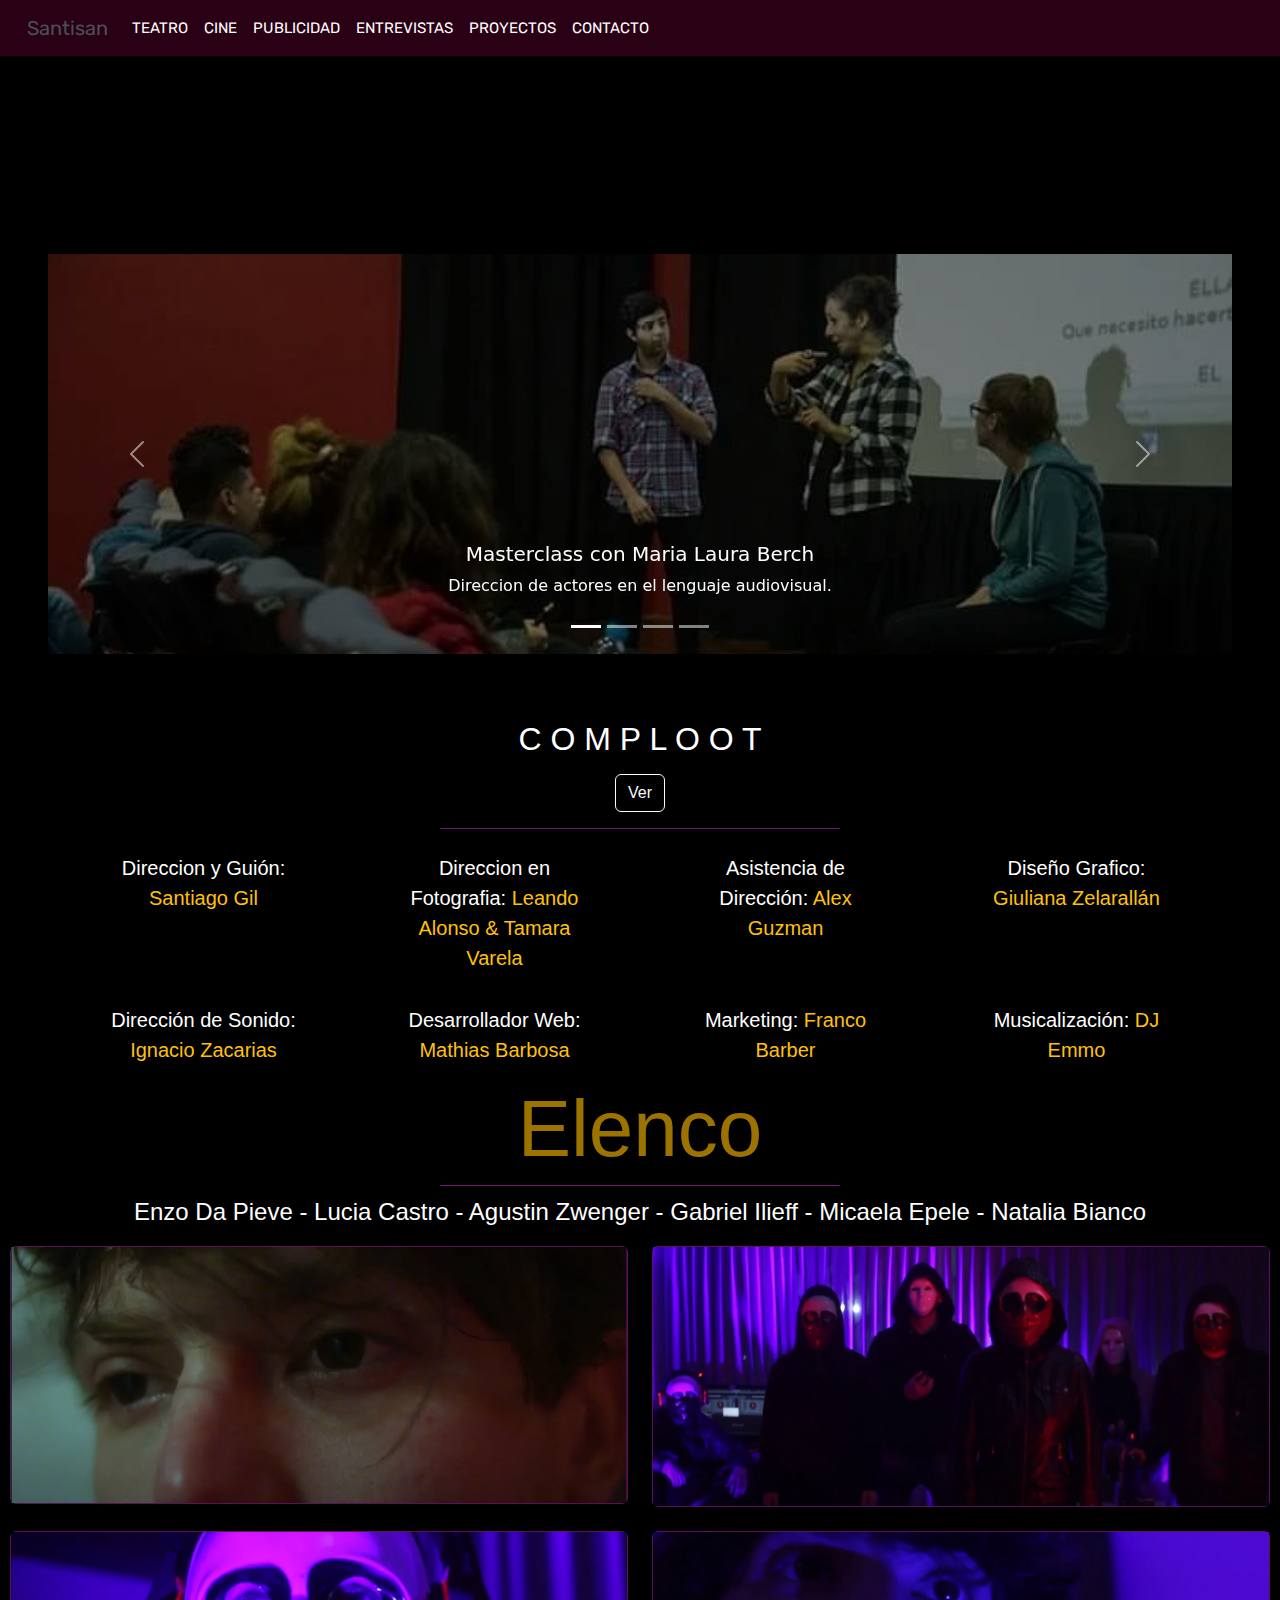
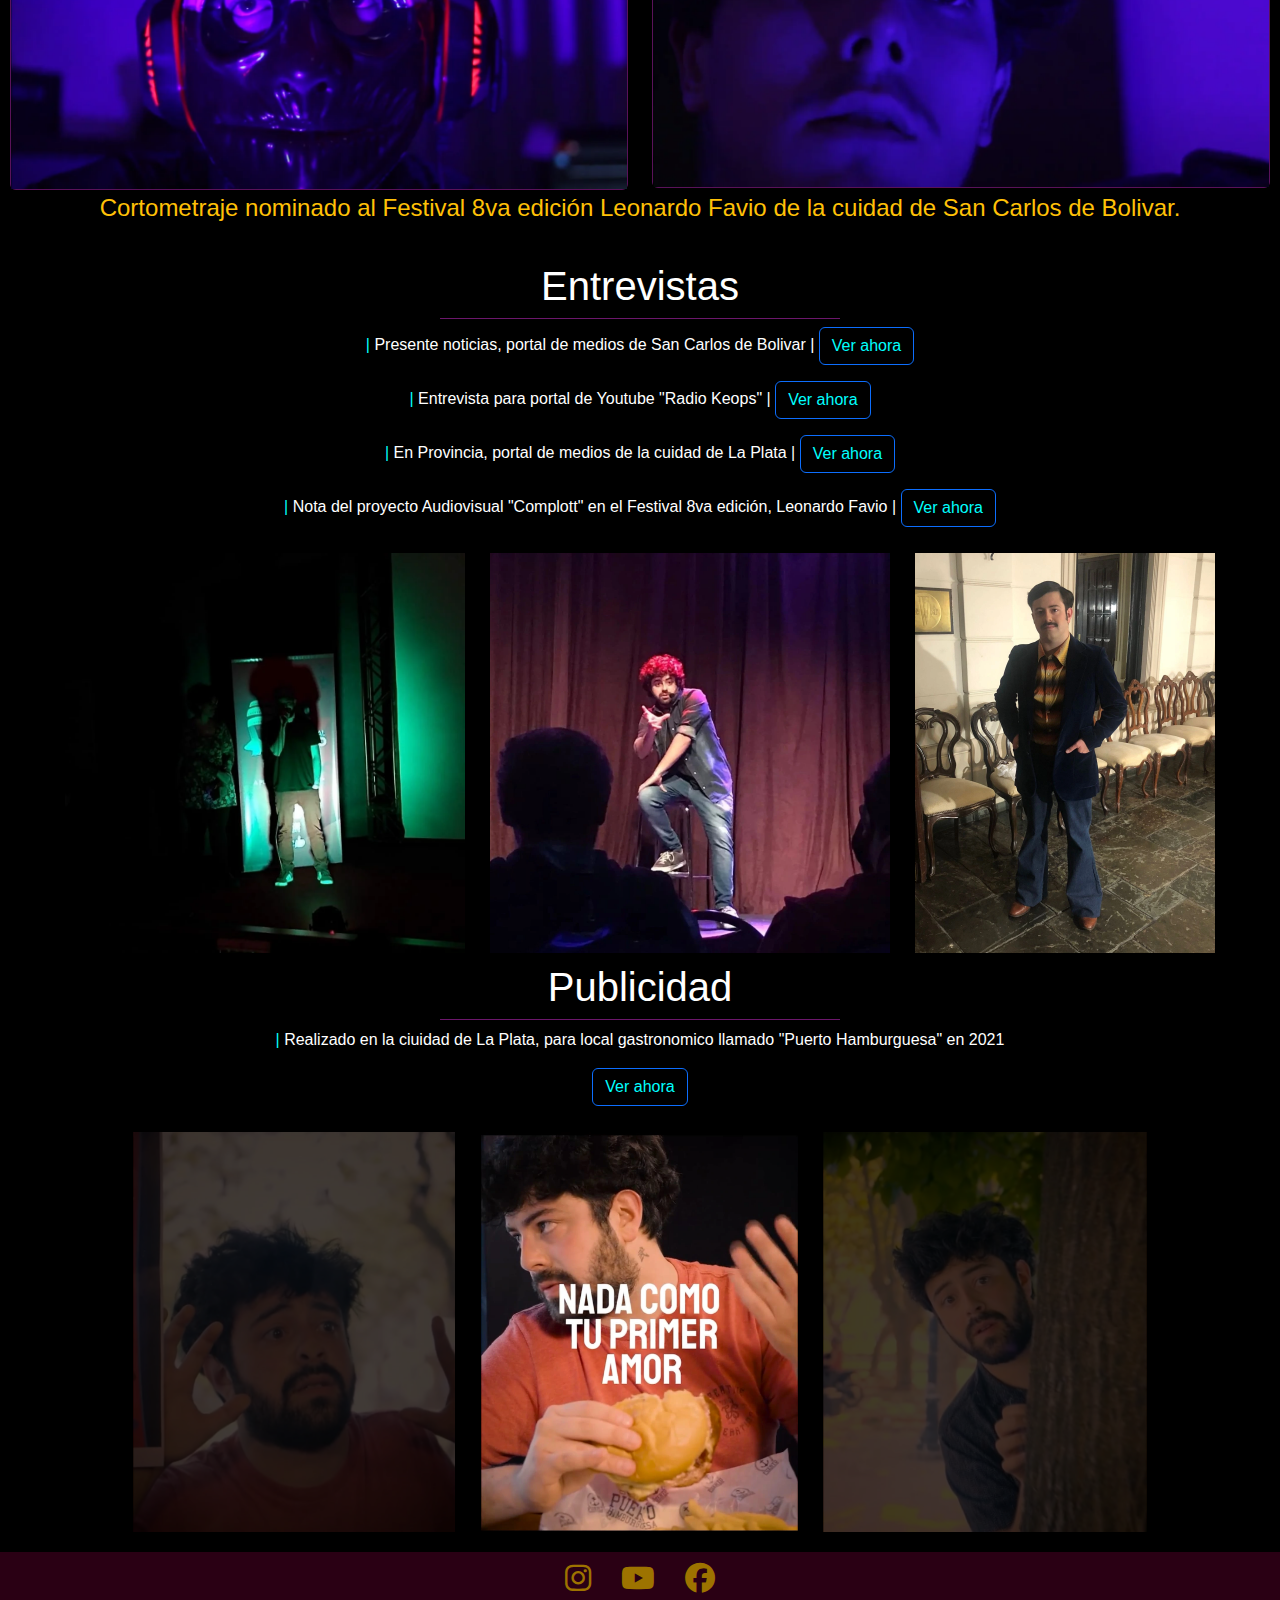
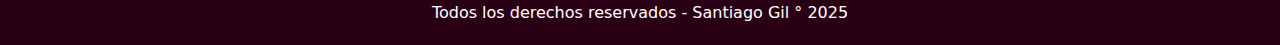
==== index.html @ 76a65729 "completado 7/2" ====
<!doctype html>
<html lang="en">
  <head>
    <meta charset="utf-8">
    <meta name="viewport" content="width=device-width, initial-scale=1">
    <title>Santiago Gil</title>
    <link rel="stylesheet" href="./assets/css/style.css">
    <link rel="icon" href="/assets/imgss/santiicon.webp" type="image/png">
    <link href="https://cdn.jsdelivr.net/npm/bootstrap@5.3.3/dist/css/bootstrap.min.css" rel="stylesheet" integrity="sha384-QWTKZyjpPEjISv5WaRU9OFeRpok6YctnYmDr5pNlyT2bRjXh0JMhjY6hW+ALEwIH" crossorigin="anonymous">
    <script src="https://cdn.jsdelivr.net/npm/bootstrap@5.3.3/dist/js/bootstrap.bundle.min.js" integrity="sha384-YvpcrYf0tY3lHB60NNkmXc5s9fDVZLESaAA55NDzOxhy9GkcIdslK1eN7N6jIeHz" crossorigin="anonymous"></script>
    <link rel="stylesheet" href="https://cdnjs.cloudflare.com/ajax/libs/font-awesome/6.7.2/css/all.min.css" integrity="sha512-Evv84Mr4kqVGRNSgIGL/F/aIDqQb7xQ2vcrdIwxfjThSH8CSR7PBEakCr51Ck+w+/U6swU2Im1vVX0SVk9ABhg==" crossorigin="anonymous" referrerpolicy="no-referrer"/>
  </head>
<body>

<header style="background-color: rgb(42, 0, 20)">
  <nav class="navbar navbar-expand-lg">
    <div class="container-fluid">
      <a class="navbar-brand text-light-emphasis" href="#">Santisan</a>
      <button class="navbar-toggler btn btn-white" type="button" data-bs-toggle="collapse" data-bs-target="#navbarNav" aria-controls="navbarNav" aria-expanded="false" aria-label="Toggle navigation">
        <span class="navbar-toggler-icon"></span>
      </button>
      <div class="collapse navbar-collapse" id="navbarNav">
        <ul class="navbar-nav">
          <li class="nav-item">
            <a class="nav-link active text-white" aria-current="page" href="/pages/teatro.html">TEATRO</a>
          </li>
          <li class="nav-item">
            <a class="nav-link text-white" href="/pages/cine.html">CINE</a>
          </li>
          <li class="nav-item">
            <a class="nav-link text-white" href="#publicidad">PUBLICIDAD</a>
          </li>
          <li class="nav-item">
            <a class="nav-link text-white" href="#entrevistas">ENTREVISTAS</a>
          </li>
          <li class="nav-item">
            <a class="nav-link text-white" href="#proyecto">PROYECTOS</a>
          </li>
          <li class="nav-item">
            <a class="nav-link text-white" href="/pages/contacto.html">CONTACTO</a>
          </li>
        </ul>
      </div>
    </div>
  </nav>
</header>

<main class="bg-black">
  <div class="contenedor">
    <video class="video opacity-50" src="./assets/video/reelproyecto.webm" autoplay muted loop></video>
    </div>

    <section class="p-5">
      <div id="carouselExampleCaptions" class="carousel slide">
          <div class="carousel-indicators">
            <button type="button" data-bs-target="#carouselExampleCaptions" data-bs-slide-to="0" class="active" aria-current="true" aria-label="Slide 1"></button>
            <button type="button" data-bs-target="#carouselExampleCaptions" data-bs-slide-to="1" aria-label="Slide 2"></button>
            <button type="button" data-bs-target="#carouselExampleCaptions" data-bs-slide-to="2" aria-label="Slide 3"></button>
            <button type="button" data-bs-target="#carouselExampleCaptions" data-bs-slide-to="3" aria-label="Slide 4"></button>
          </div>
          <div class="carousel-inner">
            <div class="carousel-item active">
              <img src="./assets/imgss/direccion de actores.webp" class="mx-auto d-block w-100 opacity-50 imgtop2 imgindex">
              <div class="carousel-caption d-none d-md-block">
                <h5>Masterclass con Maria Laura Berch</h5>
                <p>Direccion de actores en el lenguaje audiovisual.</p>
              </div>
            </div>
            <div class="carousel-item">
              <img src="./assets/imgss/formacion2.webp" class="mx-auto d-block w-100 imgindex">
              <div class="carousel-caption d-none d-md-block">
                <h5>SONATA</h5>
                <p>Cortometraje realizado para la Universidad Nacional de La Plata.</p>
              </div>
            </div>
            <div class="carousel-item">
              <img src="./assets/imgss/formacion.webp" class="mx-auto d-block w-100 opacity-50 imgtop imgindex">
              <div class="carousel-caption d-none d-md-block">
                <h5>Escuela de Teatro - ETLP</h5>
                <p>Finalizacion de la tecnicatura superion en actuación.</p>
              </div>
            </div>
            <div class="carousel-item">
              <img src="./assets/imgss/Preparing.webp" class="mx-auto d-block w-100 opacity-50 imgtop2 imgindex">
              <div class="carousel-caption d-none d-md-block">
                <h5>UNLP</h5>
                <p>Cortometraje para tesis universitaria.</p>
              </div>
            </div>
          </div>
          <button class="carousel-control-prev" type="button" data-bs-target="#carouselExampleCaptions" data-bs-slide="prev">
            <span class="carousel-control-prev-icon" aria-hidden="true"></span>
            <span class="visually-hidden">Previous</span>
          </button>
          <button class="carousel-control-next" type="button" data-bs-target="#carouselExampleCaptions" data-bs-slide="next">
            <span class="carousel-control-next-icon" aria-hidden="true"></span>
            <span class="visually-hidden">Next</span>
          </button>
        </div>
  </section>

    <section class="momentt">
      <h3 id="proyecto">C O M P L O O T</h3>
      <a href="https://www.youtube.com/watch?v=eDG_pBfa4EA" class="btn btn-outline-light mb-3" role="button" target="_blank">Ver</a>
      <div class="mx-auto p-1" style="width: 400px; border-top: 1px solid rgb(108, 23, 108);"></div>
      <div class="container overflow-hidden text-center">
        <div class="row gx-5">
          <div class="col">
            <div class="p-3 fs-5">Direccion y Guión: <span class="style: text-warning">Santiago Gil</span></div>
          </div>
          <div class="col">
            <div class="p-3 fs-5">Direccion en Fotografia: <span class="style: text-warning">Leando Alonso & Tamara Varela</span></div>
          </div>
          <div class="col">
            <div class="p-3 fs-5">Asistencia de Dirección: <span class="style: text-warning">Alex Guzman</span></div>
          </div>
          <div class="col">
            <div class="p-3 fs-5">Diseño Grafico: <span class="style: text-warning">Giuliana Zelarallán</span></div>
          </div>
        </div>

        <div class="row gx-5">
          <div class="col">
            <div class="p-3 fs-5">Dirección de Sonido: <span class="style: text-warning">Ignacio Zacarias</span></div>
          </div>
          <div class="col">
            <div class="p-3 fs-5">Desarrollador Web: <span class="style: text-warning">Mathias Barbosa</span></div>
          </div>
          <div class="col">
            <div class="p-3 fs-5">Marketing: <span class="style: text-warning">Franco Barber</span></div>
          </div>
          <div class="col">
            <div class="p-3 fs-5">Musicalización: <span class="style: text-warning">DJ Emmo </span></div>
          </div>
        </div>
      </div>

      <h2>Elenco</h2>
      <div class="mx-auto p-1" style="width: 400px; border-top: 1px solid rgb(108, 23, 108);"></div>
      <p class="fs-4">
      Enzo Da Pieve - Lucia Castro - Agustin Zwenger - Gabriel Ilieff - Micaela Epele - Natalia Bianco
      </p>
      <div class="row row-cols-1 row-cols-md-2 g-4">
        <div class="col">
          <div class="card" style="background-color:rgb(108, 23, 108)">
            <img src="./assets/imgss/COMPLOT 3.webp" class="w-100" alt="...">
          </div>
        </div>
        <div class="col">
          <div class="card" style="background-color:rgb(108, 23, 108)">
            <img src="./assets/imgss/COMPLOT 7.webp" class="w-100" alt="...">
          </div>
        </div>
        <div class="col">
          <div class="card" style="background-color: rgb(108, 23, 108)">
            <img src="./assets/imgss/COMPLOT 5.webp" class="w-100" alt="...">
          </div>
        </div>
        <div class="col">
          <div class="card" style="background-color: rgb(108, 23, 108);">
            <img src="./assets/imgss/COMPLOT 6.webp" class="w-100" alt="...">
            </div>
          </div>
        </div>
        <p class="fs-4 text-warning">Cortometraje nominado al Festival 8va edición Leonardo Favio de la cuidad de San Carlos de Bolivar.</p>
    </section>
        
    <section class="momentt">
      <div class="contenfin">  
      <h3 id="entrevistas" class="fs-1">Entrevistas</h3>

      <div class="mx-auto p-1" style="width: 400px; border-top: 1px solid rgb(108, 23, 108);"></div>

      <p class="fs-6"> <span style="color: aqua">|</span> Presente noticias, portal de medios de San Carlos de Bolivar | <a href="https://www.presentenoticias.com/noticias/2022/05/20/5949-el-actor-bolivarense-santiago-gil-se-presento-en-uno-de-los-clasicos-teatros-portenos-fue-una-experiencia-linda-y-distinta" target="_blank" class="btn btn-outline-primary" style="color: aqua;">Ver ahora</a></p>
      
      <p class="fs-6"> <span style="color: aqua">|</span> Entrevista para portal de Youtube "Radio Keops" | <a href="https://www.youtube.com/watch?v=uDC9zWzVBjA" target="_blank" class="btn btn-outline-primary" style="color: aqua;">Ver ahora</a></p>
      
      <p class="fs-6"><span style="color: aqua">|</span> En Provincia, portal de medios de la cuidad de La Plata | <a href="https://enprovincia.com.ar/santiago-gil-de-bolivar-a-la-calle-corrientes/" target="_blank" class="btn btn-outline-primary" style="color: aqua;">Ver ahora</a></p>

      <p class="fs-6"><span style="color: aqua">|</span> Nota del proyecto Audiovisual "Complott" en el Festival 8va edición, Leonardo Favio | <a href="https://www.bolivar.gob.ar/novedades/421-llega-la-8-edicin-del-festival-de-ci.html" target="_blank" class="btn btn-outline-primary" style="color: aqua;">Ver ahora</a></p>

        <div class="imgfin">
          <img src="./assets/imgss/Complott I.webp" class="prensa1" alt="Festival Leonardo Favio">
          <img src="./assets/imgss/prensa.webp" class="prensa1" alt="Entrevista">
          <img src="./assets/imgss/1 ÉPOCA.webp" class="prensa1" alt="">
        </div>
      </div>
      

      <div class="contenfin">
      <h3 id="publicidad" class="fs-1">Publicidad</h3>
      <div class="mx-auto p-1" style="width: 400px; border-top: 1px solid rgb(108, 23, 108);"></div>
      <p class="fs-6"><span style="color: aqua;">|</span> Realizado en la ciuidad de La Plata, para local gastronomico llamado "Puerto Hamburguesa" en 2021</p> <a href="https://www.instagram.com/p/CV52yhLLv5W/?igsh=c3ZmMjdtcTBsdjY3" target="_blank" class="btn btn-outline-primary mb-3" style="color: aqua;">Ver ahora</a>

      <div class="imgfin">
      <img src="./assets/imgss/puertohamburguesa2.webp" class="puerto1 opacity-25" alt="Puerto hamburguesa">
      <img src="./assets/imgss/puertohamburguesa.webp" class="puerto1" alt="Puerto hamburguesa">
      <img src="./assets/imgss/puertohamburguesa3.webp" class="puerto1 opacity-25" alt="Puerto hamburguesa">
      </div>
    </div>
    </section>
</main>

<footer>
  <div class="text-center p-1" style="background-color: rgb(42, 0, 20)">
    <div class="social_media d-flex justify-content-center">
      <a href="http://www.instagram.com/soysantisan" target="_blank" title="Instagram">
      <i class="fa-brands fa-instagram"></i>
    </a>
    
    <a href="https://www.youtube.com/@soysantisan" target="_blank" title="Youtube">
      <i class="fa-brands fa-youtube"></i>
    </a>
        
    <a href="https://web.facebook.com/profile.php?id=61557967994760" target="_blank" title="Facebook">
      <i class="fa-brands fa-facebook"></i>
    </a>
  </div>
  <p style="color: white;">Todos los derechos reservados - Santiago Gil ° 2025</p>
</div>
</footer>

</body>
</html>
---- assets/css/style.css ----
@import url('https://fonts.googleapis.com/css2?family=Rubik:ital,wght@0,300..900;1,300..900&display=swap" rel="stylesheet');

* {
    padding: 0;
    margin: 0;
}

nav {
    font-family: rubik;
    font-size: 15px;
    justify-content: center;
    padding: 50px;
    margin: 0 15px;
}

@media screen and (min-width:768px) {
    .imgcarouselcine {
        height: 600px; object-fit: cover;
    }
}

@media screen and (max-width:768px) {
    #cine {
        font-size: 25px;
    }    
}

header a:hover {
    background-color: rgb(157, 115, 0);
}

.contenedor {
    display: flex;
    justify-content: center;
    align-items: center;
}

.video {
    width: 100%;
}

.container_text {
    font-size: 12px;
    color: wheat;
    text-align: center;
}

.carousel-img-teatro img {
    filter: brightness(50%);
    height: 500px;
    object-fit: cover;
}

.carousel-img-teatro img:hover {
    filter: grayscale(100%);
}

.imgindex {
    height: 400px;
    width: auto;
    object-fit: cover;
}

.carousel-lut img {
    filter: brightness(50%);
    height: 300px;
    object-fit: cover;
}

.carousel-lut img:hover {
    filter: grayscale(100%);
}

.momentt {
    color: white;
    text-align: center;
    padding: 10px;
    font-size: 1.5rem;
    font-family: 'Gill Sans', 'Gill Sans MT', Calibri, 'Trebuchet MS', sans-serif;
}

.momentt > h2 {
    font-size: 5rem;
    color: rgb(157, 115, 0);
}

.momentt > h3 {
    font-size: 2rem;
    padding: 0.5rem;
}

.imgteatro {
    display: flex;
    justify-content: space-evenly;
    height: 450px;
}

.imgcine {
    height: 250px;
}

nav > a {
    text-decoration: none;
    color: white;
    font-size: 1.5rem;
    display: flex;
    justify-content: center;
    text-align: center;
}

.imglisistrata > img {
    width: 600px;
}

.amyb {
    object-position: center;
}

.amyb2 {
    object-position: bottom;
}

.imgtop {
    object-position: top;
}

.imgtop2 {
    object-position: 30% 30%;
}

.contenedor-imagen {
    position: relative;
}

.texto {
    position: absolute;
    top: 50%;
    left: 50%;
    transform: translate(-50%, -50%);
    color: white;
    font-size: 24px;
    font-weight: bold;
}

.focus:focus {
    background-color: yellow;
}

.social_media > a {
    font-size: 30px;
    text-decoration: none;
    color:rgb(157, 115, 0);
    margin: 0 15px;
}

.social_media a:hover {
    transform: scale(1.5);
    filter: brightness(1.2);
}

input, label, textarea {
    width: 100%;
    border-radius: 4px;
    text-align: start;
    margin-top: 20px;
}

.contenfin {
    font-size: 20px;
    font-family:sans-serif;
}

.imgfin img {
    margin: 10px;
    height: 400px;
    transition: transform 0.7s ease, filter 0.7s ease;
}

.prensa1:hover {
    transform: scale(1.1);
    filter: brightness(1.2);
}

.puerto1:hover {
    transform: scale(1.1);
    filter: brightness(1.2);
}

.formulario {
    width: 50%;
    margin: auto;
}
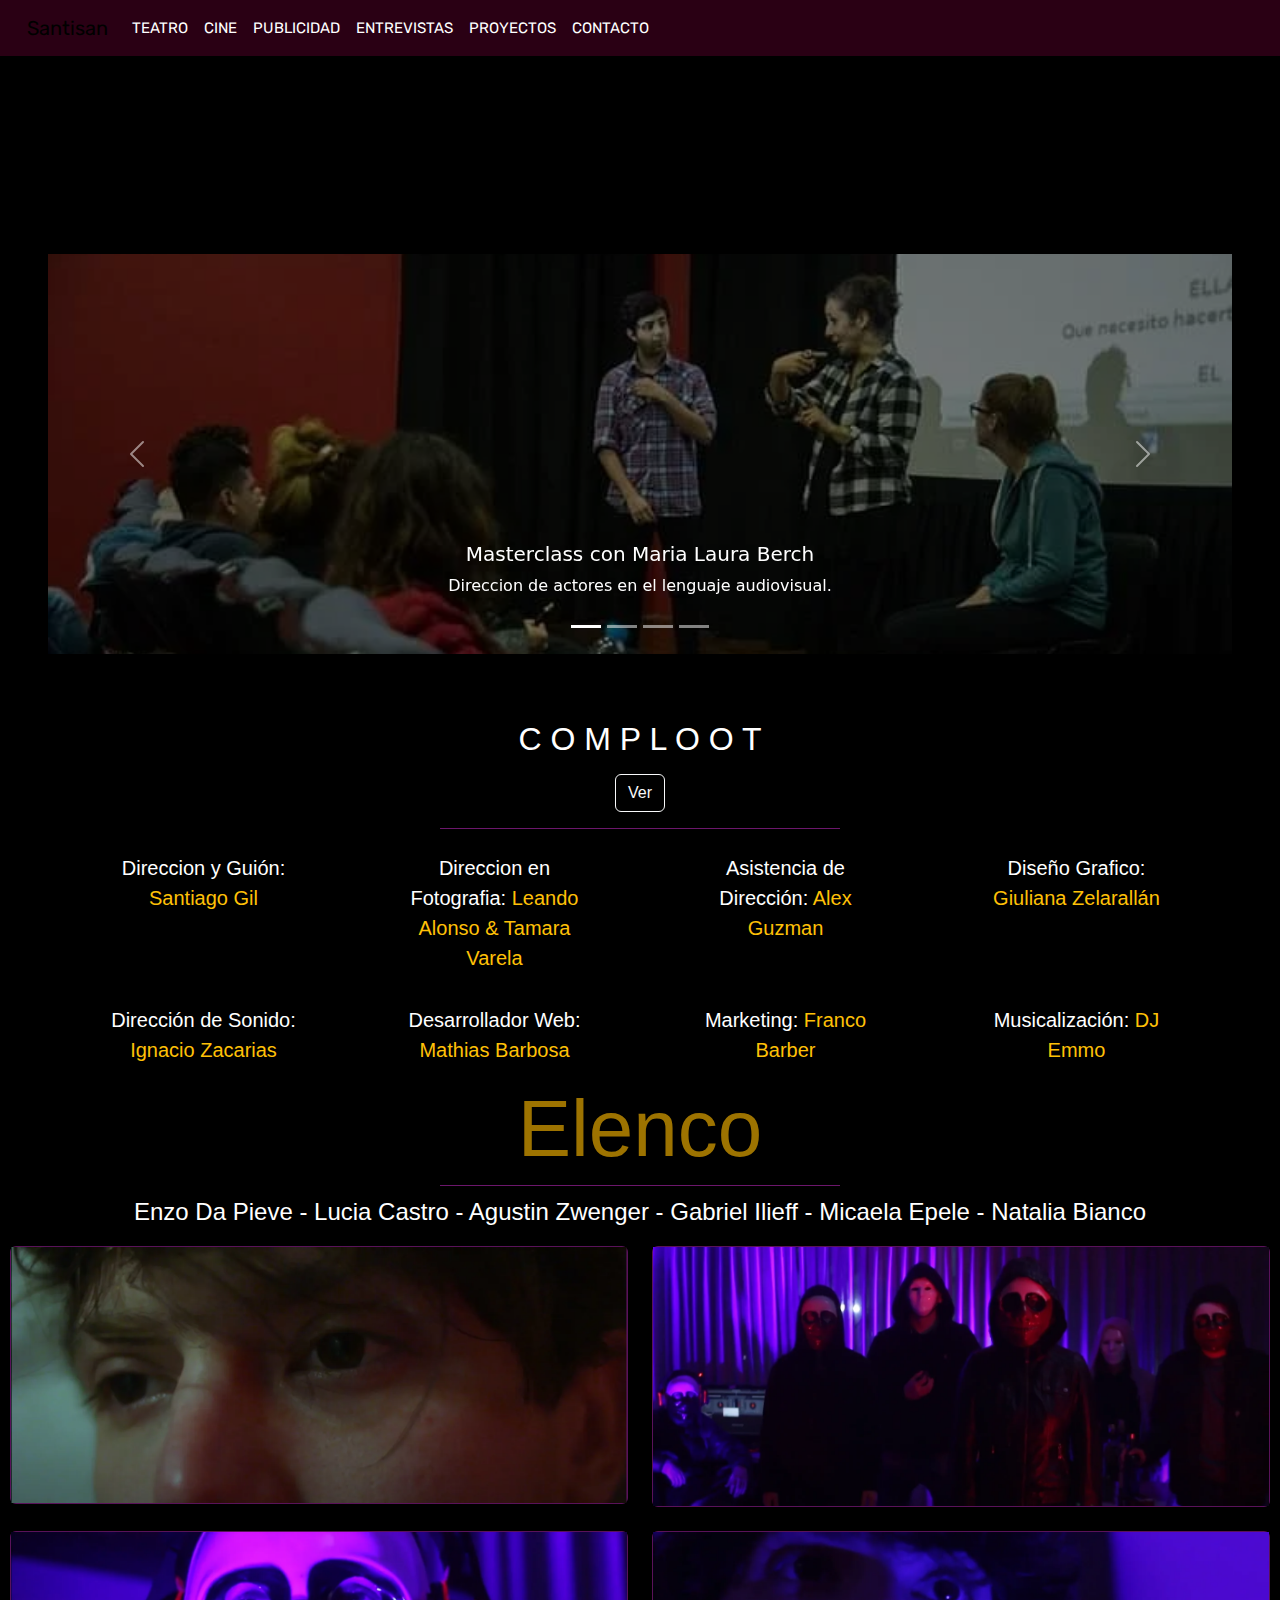
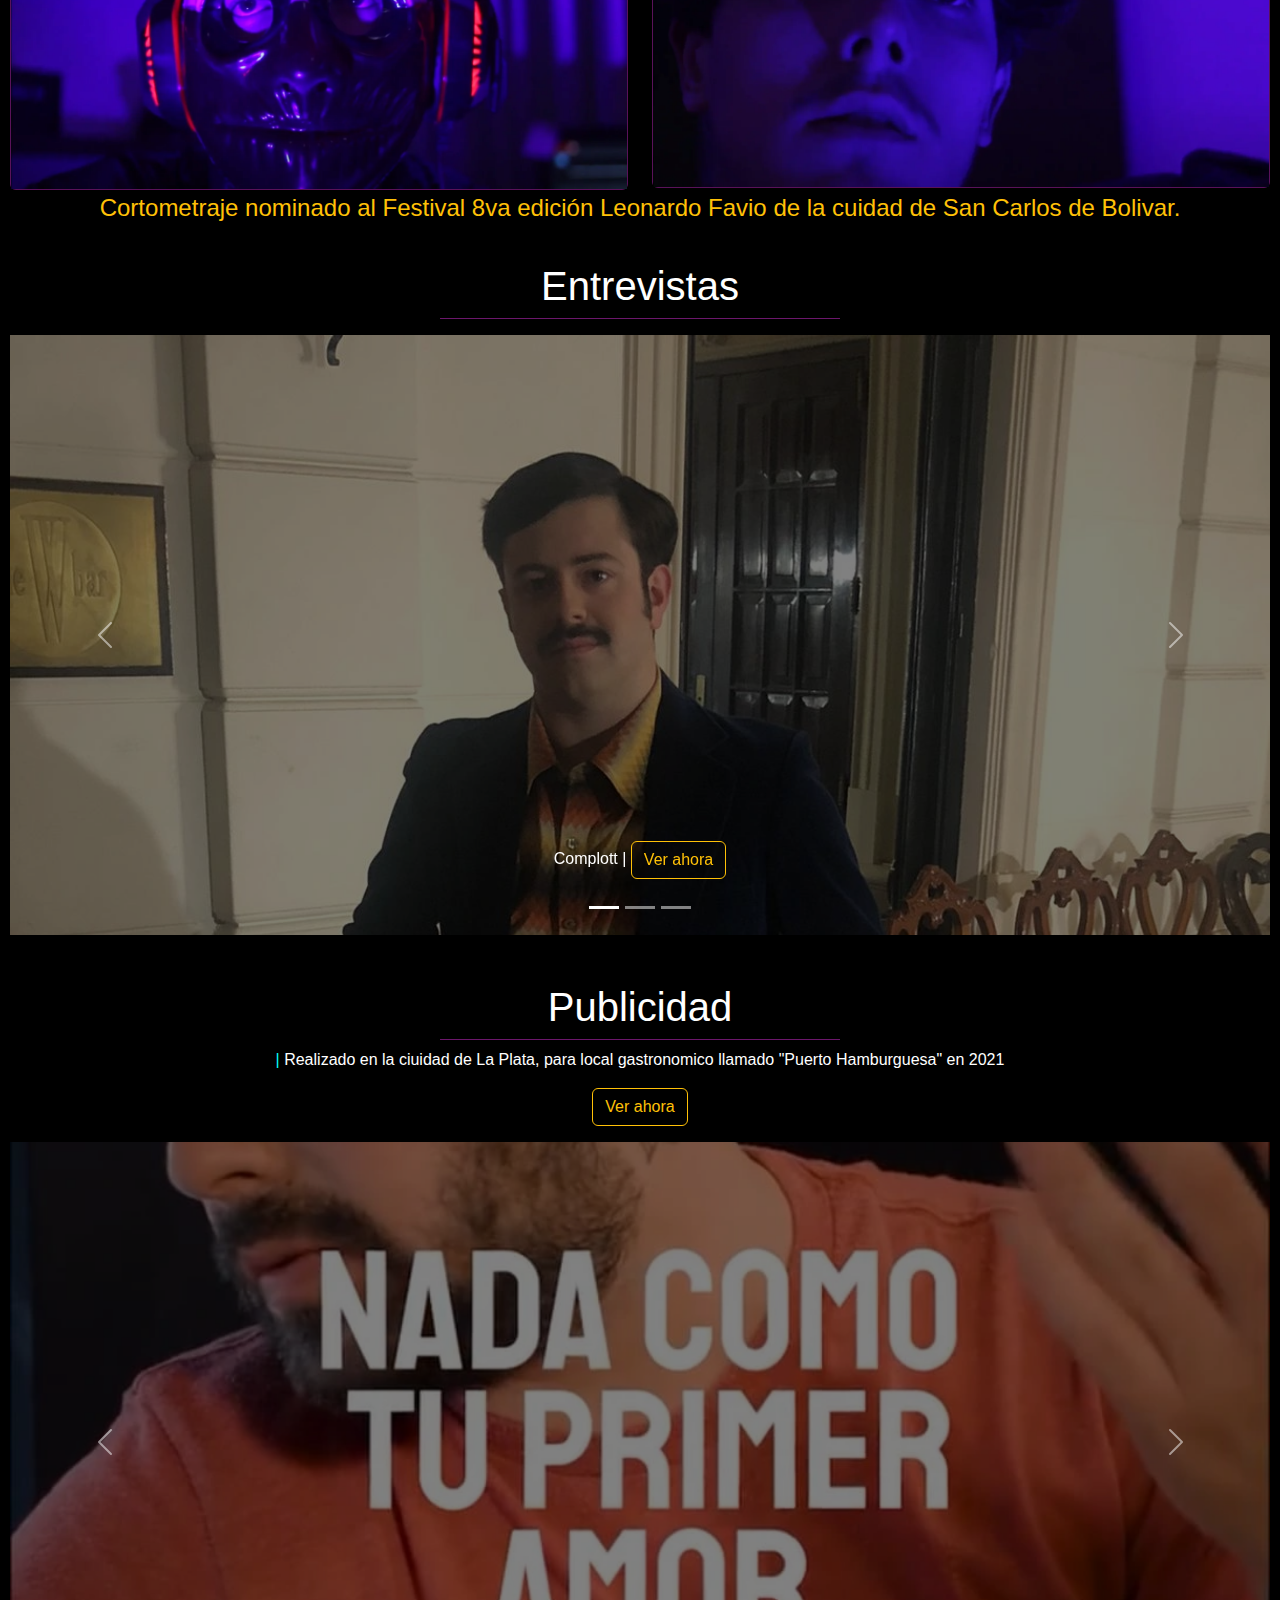
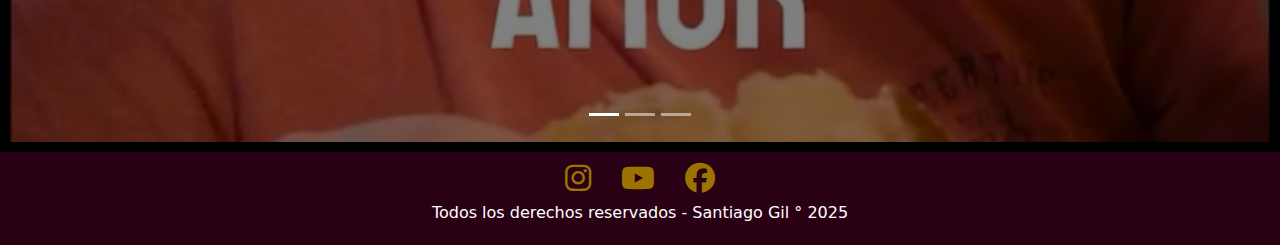
==== commit 4e23f1e0: "guardado 9/2" ====
--- a/index.html
+++ b/index.html
@@ -5,7 +5,7 @@
     <meta name="viewport" content="width=device-width, initial-scale=1">
     <title>Santiago Gil</title>
     <link rel="stylesheet" href="./assets/css/style.css">
-    <link rel="icon" href="/assets/imgss/santiicon.webp" type="image/png">
+    <link rel="icon" href="/assets/imgss/santiicon.webp" type="image/webm">
     <link href="https://cdn.jsdelivr.net/npm/bootstrap@5.3.3/dist/css/bootstrap.min.css" rel="stylesheet" integrity="sha384-QWTKZyjpPEjISv5WaRU9OFeRpok6YctnYmDr5pNlyT2bRjXh0JMhjY6hW+ALEwIH" crossorigin="anonymous">
     <script src="https://cdn.jsdelivr.net/npm/bootstrap@5.3.3/dist/js/bootstrap.bundle.min.js" integrity="sha384-YvpcrYf0tY3lHB60NNkmXc5s9fDVZLESaAA55NDzOxhy9GkcIdslK1eN7N6jIeHz" crossorigin="anonymous"></script>
     <link rel="stylesheet" href="https://cdnjs.cloudflare.com/ajax/libs/font-awesome/6.7.2/css/all.min.css" integrity="sha512-Evv84Mr4kqVGRNSgIGL/F/aIDqQb7xQ2vcrdIwxfjThSH8CSR7PBEakCr51Ck+w+/U6swU2Im1vVX0SVk9ABhg==" crossorigin="anonymous" referrerpolicy="no-referrer"/>
@@ -15,17 +15,17 @@
 <header style="background-color: rgb(42, 0, 20)">
   <nav class="navbar navbar-expand-lg">
     <div class="container-fluid">
-      <a class="navbar-brand text-light-emphasis" href="#">Santisan</a>
-      <button class="navbar-toggler btn btn-white" type="button" data-bs-toggle="collapse" data-bs-target="#navbarNav" aria-controls="navbarNav" aria-expanded="false" aria-label="Toggle navigation">
+      <a class="navbar-brand" href="#">Santisan</a>
+      <button class="navbar-toggler" type="button" data-bs-toggle="collapse" data-bs-target="#navbarNav" aria-controls="navbarNav" aria-expanded="false" aria-label="Toggle navigation">
         <span class="navbar-toggler-icon"></span>
       </button>
       <div class="collapse navbar-collapse" id="navbarNav">
         <ul class="navbar-nav">
           <li class="nav-item">
-            <a class="nav-link active text-white" aria-current="page" href="/pages/teatro.html">TEATRO</a>
-          </li>
-          <li class="nav-item">
-            <a class="nav-link text-white" href="/pages/cine.html">CINE</a>
+            <a class="nav-link active text-white" aria-current="page" href="./pages/teatro.html">TEATRO</a>
+          </li>
+          <li class="nav-item">
+            <a class="nav-link text-white" href="./pages/cine.html">CINE</a>
           </li>
           <li class="nav-item">
             <a class="nav-link text-white" href="#publicidad">PUBLICIDAD</a>
@@ -37,7 +37,7 @@
             <a class="nav-link text-white" href="#proyecto">PROYECTOS</a>
           </li>
           <li class="nav-item">
-            <a class="nav-link text-white" href="/pages/contacto.html">CONTACTO</a>
+            <a class="nav-link text-white" href="./pages/contacto.html">CONTACTO</a>
           </li>
         </ul>
       </div>
@@ -61,28 +61,28 @@
           <div class="carousel-inner">
             <div class="carousel-item active">
               <img src="./assets/imgss/direccion de actores.webp" class="mx-auto d-block w-100 opacity-50 imgtop2 imgindex">
-              <div class="carousel-caption d-none d-md-block">
+              <div class="carousel-caption">
                 <h5>Masterclass con Maria Laura Berch</h5>
                 <p>Direccion de actores en el lenguaje audiovisual.</p>
               </div>
             </div>
             <div class="carousel-item">
               <img src="./assets/imgss/formacion2.webp" class="mx-auto d-block w-100 imgindex">
-              <div class="carousel-caption d-none d-md-block">
+              <div class="carousel-caption">
                 <h5>SONATA</h5>
                 <p>Cortometraje realizado para la Universidad Nacional de La Plata.</p>
               </div>
             </div>
             <div class="carousel-item">
               <img src="./assets/imgss/formacion.webp" class="mx-auto d-block w-100 opacity-50 imgtop imgindex">
-              <div class="carousel-caption d-none d-md-block">
+              <div class="carousel-caption">
                 <h5>Escuela de Teatro - ETLP</h5>
                 <p>Finalizacion de la tecnicatura superion en actuación.</p>
               </div>
             </div>
             <div class="carousel-item">
               <img src="./assets/imgss/Preparing.webp" class="mx-auto d-block w-100 opacity-50 imgtop2 imgindex">
-              <div class="carousel-caption d-none d-md-block">
+              <div class="carousel-caption">
                 <h5>UNLP</h5>
                 <p>Cortometraje para tesis universitaria.</p>
               </div>
@@ -169,36 +169,78 @@
       <div class="contenfin">  
       <h3 id="entrevistas" class="fs-1">Entrevistas</h3>
 
+      <div class="mx-auto p-2" style="width: 400px; border-top: 1px solid rgb(108, 23, 108);"></div>
+
+      <div id="carouselExampleCaptionscuatro" class="carousel slide">
+        <div class="carousel-indicators">
+            <button type="button" data-bs-target="#carouselExampleCaptionscuatro" data-bs-slide-to="0" class="active" aria-current="true" aria-label="Slide 1"></button>
+            <button type="button" data-bs-target="#carouselExampleCaptionscuatro" data-bs-slide-to="1" aria-label="Slide 2"></button>
+            <button type="button" data-bs-target="#carouselExampleCaptionscuatro" data-bs-slide-to="2" aria-label="Slide 3"></button>
+          </div>
+          <div class="carousel-inner">
+            <div class="carousel-item active">
+              <img src="./assets/imgss/1 ÉPOCA.webp" class="d-block w-100 imgtop opacity-50 imginicio" alt="...">
+              <div class="carousel-caption">
+                <p class="fs-6">Complott | <a href="https://www.bolivar.gob.ar/novedades/421-llega-la-8-edicin-del-festival-de-ci.html" target="_blank" class="btn btn-outline-warning">Ver ahora</a></p>
+              </div>
+            </div>
+            <div class="carousel-item">
+              <img src="./assets/imgss/prensa.webp" class="d-block w-100 opacity-50 imginicio" alt="...">
+              <div class="carousel-caption">
+                <p class="fs-6">Presente noticias | <a href="https://www.presentenoticias.com/noticias/2022/05/20/5949-el-actor-bolivarense-santiago-gil-se-presento-en-uno-de-los-clasicos-teatros-portenos-fue-una-experiencia-linda-y-distinta" target="_blank" class="btn btn-outline-warning">Ver ahora</a></p>
+              </div>
+            </div>
+            <div class="carousel-item">
+              <img src="./assets/imgss/Complott I.webp" class="d-block w-100 opacity-50 imginicio" alt="...">
+              <div class="carousel-caption">
+                <p class="fs-6">En Provincia | <a href="https://enprovincia.com.ar/santiago-gil-de-bolivar-a-la-calle-corrientes/" target="_blank" class="btn btn-outline-warning">Ver ahora</a></p>
+              </div>
+            </div>
+          </div>
+          <button class="carousel-control-prev" type="button" data-bs-target="#carouselExampleCaptionscuatro" data-bs-slide="prev">
+            <span class="carousel-control-prev-icon" aria-hidden="true"></span>
+            <span class="visually-hidden">Previous</span>
+          </button>
+          <button class="carousel-control-next" type="button" data-bs-target="#carouselExampleCaptionscuatro" data-bs-slide="next">
+            <span class="carousel-control-next-icon" aria-hidden="true"></span>
+            <span class="visually-hidden">Next</span>
+          </button>
+    </div>
+
+      
+      <div class="contenfin">
+      <h3 id="publicidad" class="fs-1 mt-5">Publicidad</h3>
       <div class="mx-auto p-1" style="width: 400px; border-top: 1px solid rgb(108, 23, 108);"></div>
-
-      <p class="fs-6"> <span style="color: aqua">|</span> Presente noticias, portal de medios de San Carlos de Bolivar | <a href="https://www.presentenoticias.com/noticias/2022/05/20/5949-el-actor-bolivarense-santiago-gil-se-presento-en-uno-de-los-clasicos-teatros-portenos-fue-una-experiencia-linda-y-distinta" target="_blank" class="btn btn-outline-primary" style="color: aqua;">Ver ahora</a></p>
-      
-      <p class="fs-6"> <span style="color: aqua">|</span> Entrevista para portal de Youtube "Radio Keops" | <a href="https://www.youtube.com/watch?v=uDC9zWzVBjA" target="_blank" class="btn btn-outline-primary" style="color: aqua;">Ver ahora</a></p>
-      
-      <p class="fs-6"><span style="color: aqua">|</span> En Provincia, portal de medios de la cuidad de La Plata | <a href="https://enprovincia.com.ar/santiago-gil-de-bolivar-a-la-calle-corrientes/" target="_blank" class="btn btn-outline-primary" style="color: aqua;">Ver ahora</a></p>
-
-      <p class="fs-6"><span style="color: aqua">|</span> Nota del proyecto Audiovisual "Complott" en el Festival 8va edición, Leonardo Favio | <a href="https://www.bolivar.gob.ar/novedades/421-llega-la-8-edicin-del-festival-de-ci.html" target="_blank" class="btn btn-outline-primary" style="color: aqua;">Ver ahora</a></p>
-
-        <div class="imgfin">
-          <img src="./assets/imgss/Complott I.webp" class="prensa1" alt="Festival Leonardo Favio">
-          <img src="./assets/imgss/prensa.webp" class="prensa1" alt="Entrevista">
-          <img src="./assets/imgss/1 ÉPOCA.webp" class="prensa1" alt="">
-        </div>
-      </div>
-      
-
-      <div class="contenfin">
-      <h3 id="publicidad" class="fs-1">Publicidad</h3>
-      <div class="mx-auto p-1" style="width: 400px; border-top: 1px solid rgb(108, 23, 108);"></div>
-      <p class="fs-6"><span style="color: aqua;">|</span> Realizado en la ciuidad de La Plata, para local gastronomico llamado "Puerto Hamburguesa" en 2021</p> <a href="https://www.instagram.com/p/CV52yhLLv5W/?igsh=c3ZmMjdtcTBsdjY3" target="_blank" class="btn btn-outline-primary mb-3" style="color: aqua;">Ver ahora</a>
-
-      <div class="imgfin">
-      <img src="./assets/imgss/puertohamburguesa2.webp" class="puerto1 opacity-25" alt="Puerto hamburguesa">
-      <img src="./assets/imgss/puertohamburguesa.webp" class="puerto1" alt="Puerto hamburguesa">
-      <img src="./assets/imgss/puertohamburguesa3.webp" class="puerto1 opacity-25" alt="Puerto hamburguesa">
-      </div>
+      <p class="fs-6"><span style="color: aqua;">|</span> Realizado en la ciuidad de La Plata, para local gastronomico llamado "Puerto Hamburguesa" en 2021</p> <a href="https://www.instagram.com/p/CV52yhLLv5W/?igsh=c3ZmMjdtcTBsdjY3" target="_blank" class="btn btn-outline-warning mb-3">Ver ahora</a>
+
+      <div id="carouselExampleCaptionsdiez" class="carousel slide">
+        <div class="carousel-indicators">
+            <button type="button" data-bs-target="#carouselExampleCaptionsdiez" data-bs-slide-to="0" class="active" aria-current="true" aria-label="Slide 1"></button>
+            <button type="button" data-bs-target="#carouselExampleCaptionsdiez" data-bs-slide-to="1" aria-label="Slide 2"></button>
+            <button type="button" data-bs-target="#carouselExampleCaptionsdiez" data-bs-slide-to="2" aria-label="Slide 3"></button>
+          </div>
+          <div class="carousel-inner">
+            <div class="carousel-item active">
+              <img src="./assets/imgss/puertohamburguesa.webp" class="d-block w-100 opacity-50 imginicio" alt="...">
+            </div>
+            <div class="carousel-item">
+              <img src="./assets/imgss/puertohamburguesa2.webp" class="d-block w-100 opacity-50 imginicio" alt="...">
+            </div>
+            <div class="carousel-item">
+              <img src="./assets/imgss/puertohamburguesa3.webp" class="d-block w-100 opacity-50 imginicio" alt="...">
+            </div>
+          </div>
+          <button class="carousel-control-prev" type="button" data-bs-target="#carouselExampleCaptionsdiez" data-bs-slide="prev">
+            <span class="carousel-control-prev-icon" aria-hidden="true"></span>
+            <span class="visually-hidden">Previous</span>
+          </button>
+          <button class="carousel-control-next" type="button" data-bs-target="#carouselExampleCaptionsdiez" data-bs-slide="next">
+            <span class="carousel-control-next-icon" aria-hidden="true"></span>
+            <span class="visually-hidden">Next</span>
+          </button>
     </div>
     </section>
+
 </main>
 
 <footer>
--- a/assets/css/style.css
+++ b/assets/css/style.css
@@ -14,8 +14,20 @@
     margin: 0 15px;
 }
 
+@media screen and (max-width:768px) {
+    .imgcarouselcine {
+        height: 300px; object-fit: cover;
+    }
+}
+
+@media screen and (max-width:768px) {
+    .imginicio {
+        height: 400px; object-fit: cover;
+    }
+}
+
 @media screen and (min-width:768px) {
-    .imgcarouselcine {
+    .imginicio {
         height: 600px; object-fit: cover;
     }
 }
@@ -26,7 +38,18 @@
     }    
 }
 
+@media (max-width: 768px) {
+    .carousel-caption h5 {
+        font-size: 1rem;
+        font-family: system-ui, -apple-system, BlinkMacSystemFont, 'Segoe UI', Roboto, Oxygen, Ubuntu, Cantarell, 'Open Sans', 'Helvetica Neue', sans-serif;
+    }
+}
+
 header a:hover {
+    background-color: rgb(157, 115, 0);
+}
+
+.navbar-toggler-icon {
     background-color: rgb(157, 115, 0);
 }
 
@@ -166,11 +189,6 @@
     margin-top: 20px;
 }
 
-.contenfin {
-    font-size: 20px;
-    font-family:sans-serif;
-}
-
 .imgfin img {
     margin: 10px;
     height: 400px;
